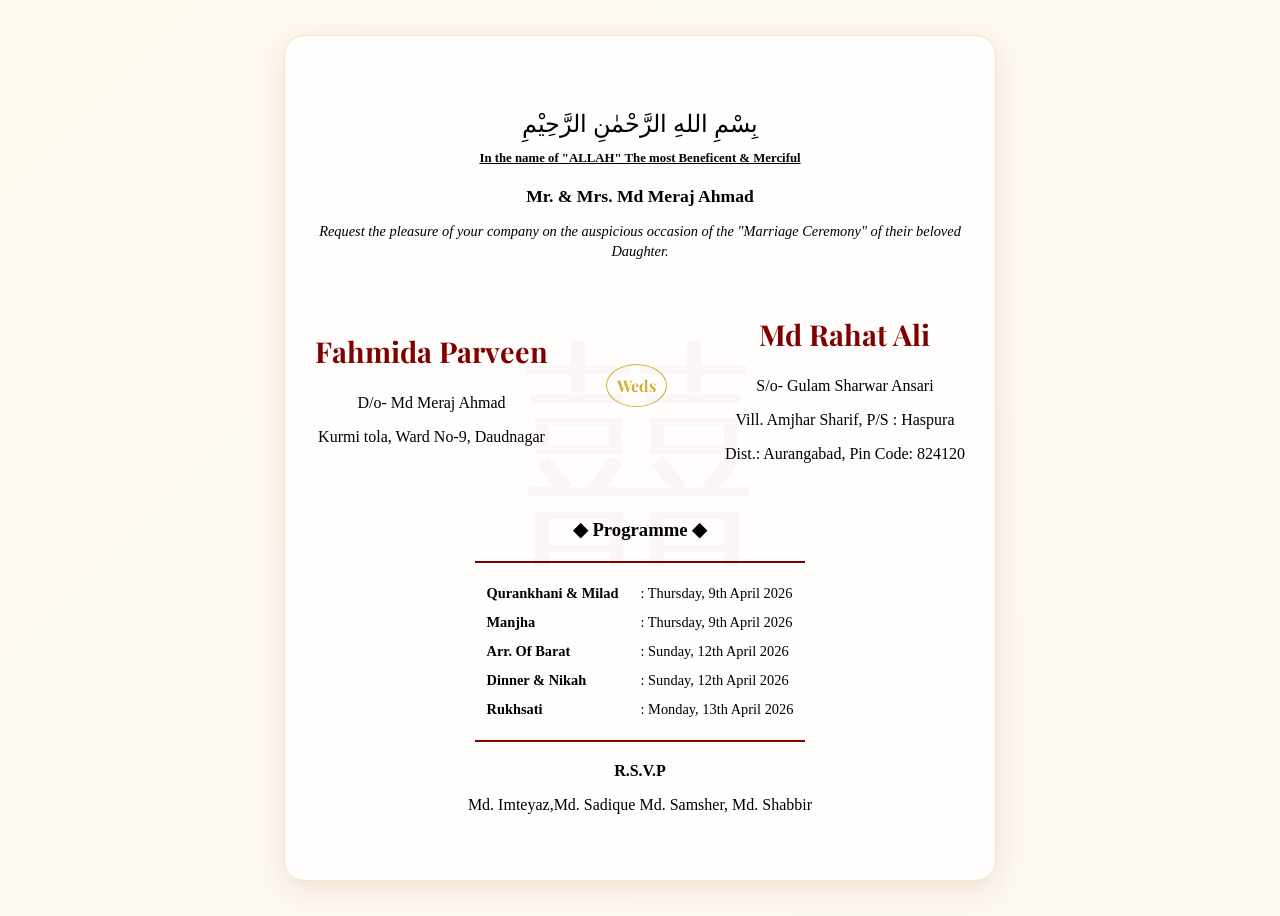
==== index.html @ 36e2f225 "Update and rename html.html to index.html" ====
<!DOCTYPE html>
<html lang="en">
<head>
    <meta charset="UTF-8">
    <meta name="viewport" content="width=device-width, initial-scale=1.0">
    <title>Wedding Invitation | April 12, 2026</title>
    
    <link href="https://fonts.googleapis.com/css2?family=Playfair+Display:ital,wght@0,700;1,400&family=Poppins:wght@300;400;600&display=swap" rel="stylesheet">
    
    <link rel="stylesheet" href="style.css">
</head>
<body>

    <div class="card-container">
    <div class="card-header">
        <p class="bismillah-urdu">بِسْمِ اللهِ الرَّحْمٰنِ الرَّحِيْمِ</p>
        <p class="bismillah-english">In the name of "ALLAH" The most Beneficent & Merciful</p>
        <p class="hosts">Mr. & Mrs. Md Meraj Ahmad</p>
        <p class="invitation-text">Request the pleasure of your company on the auspicious occasion of the "Marriage Ceremony" of their beloved Daughter.</p>
    </div>

    <div class="names-row">
        <div class="person">
            <h2 class="bride-name">Fahmida Parveen</h2>
            <p>D/o- Md Meraj Ahmad</p>
            <p>Kurmi tola, Ward No-9, Daudnagar</p>
        </div>

        <div class="weds-circle">
            <span>Weds</span>
        </div>

        <div class="person">
            <h2 class="groom-name">Md Rahat Ali</h2>
            <p>S/o- Gulam Sharwar Ansari</p>
            <p>Vill. Amjhar Sharif, P/S : Haspura</p> 
            <p>Dist.: Aurangabad, Pin Code: 824120</p>
        </div>
    </div>

    <div class="programme">
        <h3 class="title">◆ Programme ◆</h3>
        <table class="schedule-table">
            <tr><td><strong>Qurankhani & Milad</strong></td><td>: Thursday, 9th April 2026</td></tr>
            <tr><td><strong>Manjha</strong></td><td>: Thursday, 9th April 2026</td></tr>
            <tr><td><strong>Arr. Of Barat</strong></td><td>: Sunday, 12th April 2026</td></tr>
            <tr><td><strong>Dinner & Nikah</strong></td><td>: Sunday, 12th April 2026</td></tr>
            <tr><td><strong>Rukhsati</strong></td><td>: Monday, 13th April 2026</td></tr>
        </table>
    </div>

    <div class="rsvp-section">
        <p><strong>R.S.V.P</strong></p>
        <p>Md. Imteyaz,Md. Sadique Md. Samsher, Md. Shabbir</p>
    </div>
    
</div>
    <script src="script.js"></script>

</body>

</html>
---- style.css ----
.card-container {
    background-color: #fff;
    border: 3px solid #800000; /* Deep Maroon like the photo */
    max-width: 700px;
    margin: 20px auto;
    padding: 30px;
    box-shadow: 0 0 20px rgba(0,0,0,0.1);
    text-align: center;
}

.bismillah-urdu { font-size: 1.5rem; margin-bottom: 5px; }
.bismillah-english { font-size: 0.8rem; font-weight: bold; text-decoration: underline; margin-bottom: 20px; }

.hosts { font-weight: bold; font-size: 1.1rem; margin-bottom: 5px; }
.invitation-text { font-size: 0.9rem; font-style: italic; margin-bottom: 30px; line-height: 1.4; }

.names-row {
    display: flex;
    justify-content: space-between;
    align-items: center;
    margin-bottom: 40px;
}

.person h2 {
    font-family: 'Playfair Display', serif;
    color: #800000;
    font-size: 1.8rem;
}

.weds-circle {
    border: 1px solid #d4af37;
    border-radius: 50%;
    padding: 10px;
    font-family: 'Playfair Display', serif;
    color: #d4af37;
    font-weight: bold;
}

.schedule-table {
    margin: 20px auto;
    text-align: left;
    font-size: 0.9rem;
    border-top: 2px solid #800000;
    border-bottom: 2px solid #800000;
    padding: 15px 0;
}

.schedule-table td { padding: 5px 10px; }
.travel-box {
    margin-top: 20px;
    font-size: 0.85rem;
    color: #555;
    background: #fdf2f2;
    padding: 10px;
    border-radius: 5px;
}
body {
    /* A soft, luxurious blend of cream and very pale maroon */
    background: linear-gradient(135deg, #fff9f0, #fcf8f2, #fdf2f2, #fff9f0);
    background-size: 400% 400%;
    animation: gradientBG 12s ease infinite; /* Slow, natural movement */
    display: flex;
    justify-content: center;
    align-items: center;
    min-height: 100vh;
}

@keyframes gradientBG {
    0% { background-position: 0% 50%; }
    50% { background-position: 100% 50%; }
    100% { background-position: 0% 50%; }
}
.card-container {
    background: rgba(255, 255, 255, 0.85); /* Semi-transparent white */
    backdrop-filter: blur(10px); /* Frosted glass effect */
    -webkit-backdrop-filter: blur(10px); 
    border: 1px solid rgba(212, 175, 55, 0.3); /* Very thin gold border */
    border-radius: 20px;
    padding: 50px 30px;
    max-width: 650px;
    box-shadow: 0 8px 32px 0 rgba(128, 0, 0, 0.1); /* Soft maroon shadow */
    text-align: center;
}
/* Adding a subtle "Weds" watermark in the background of the card */
.card-container::before {
    content: "囍"; /* Traditional symbol of Double Happiness or use "Weds" */
    position: absolute;
    top: 50%;
    left: 50%;
    transform: translate(-50%, -50%);
    font-size: 15rem;
    color: rgba(128, 0, 0, 0.03); /* Extremely faint maroon */
    z-index: -1; /* Keeps it behind the text */
    pointer-events: none;
}
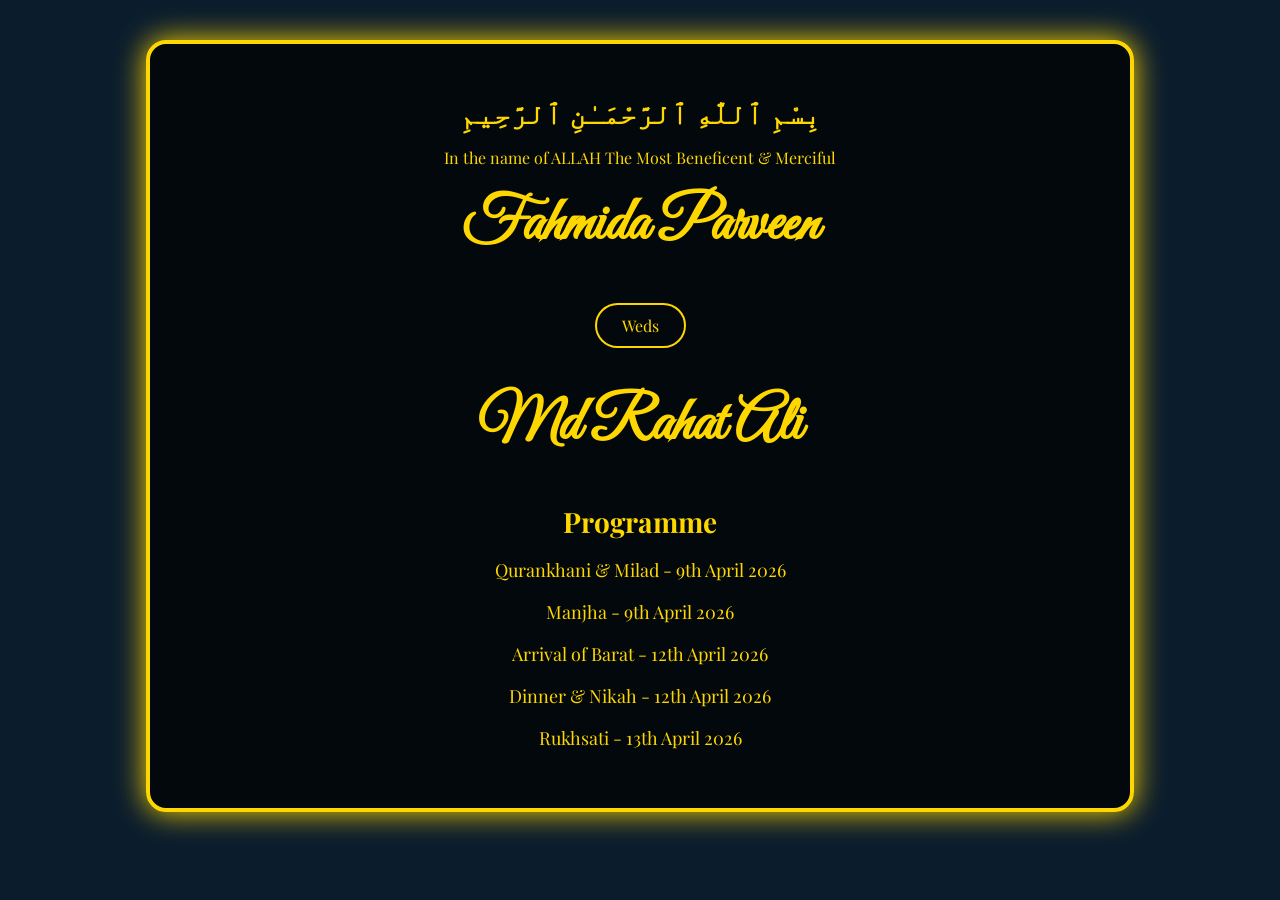
==== commit 65714739: "Update index.html" ====
--- a/index.html
+++ b/index.html
@@ -1,62 +1,93 @@
 <!DOCTYPE html>
-<html lang="en">
+<html>
 <head>
-    <meta charset="UTF-8">
-    <meta name="viewport" content="width=device-width, initial-scale=1.0">
-    <title>Wedding Invitation | April 12, 2026</title>
-    
-    <link href="https://fonts.googleapis.com/css2?family=Playfair+Display:ital,wght@0,700;1,400&family=Poppins:wght@300;400;600&display=swap" rel="stylesheet">
-    
-    <link rel="stylesheet" href="style.css">
+<title>Wedding Invitation</title>
+
+<link href="https://fonts.googleapis.com/css2?family=Playfair+Display:wght@400;700&family=Great+Vibes&display=swap" rel="stylesheet">
+
+<style>
+body {
+    margin: 0;
+    padding: 0;
+    background: #0b1c2d;
+    font-family: 'Playfair Display', serif;
+    color: gold;
+    text-align: center;
+}
+
+.container {
+    border: 4px solid gold;
+    margin: 40px auto;
+    padding: 40px;
+    width: 85%;
+    max-width: 900px;
+    background: rgba(0,0,0,0.7);
+    box-shadow: 0 0 30px gold;
+    border-radius: 20px;
+}
+
+h1 {
+    font-family: 'Great Vibes', cursive;
+    font-size: 60px;
+    margin: 20px 0;
+}
+
+h2 {
+    font-size: 28px;
+    margin: 10px 0;
+}
+
+.weds {
+    border: 2px solid gold;
+    display: inline-block;
+    padding: 10px 25px;
+    border-radius: 50px;
+    margin: 20px;
+}
+
+.program {
+    margin-top: 40px;
+    font-size: 18px;
+}
+
+.fade {
+    animation: fadeIn 2s ease-in;
+}
+
+@keyframes fadeIn {
+    from {opacity: 0;}
+    to {opacity: 1;}
+}
+
+@media(max-width:600px){
+    h1 {font-size: 40px;}
+}
+</style>
+
 </head>
 <body>
 
-    <div class="card-container">
-    <div class="card-header">
-        <p class="bismillah-urdu">بِسْمِ اللهِ الرَّحْمٰنِ الرَّحِيْمِ</p>
-        <p class="bismillah-english">In the name of "ALLAH" The most Beneficent & Merciful</p>
-        <p class="hosts">Mr. & Mrs. Md Meraj Ahmad</p>
-        <p class="invitation-text">Request the pleasure of your company on the auspicious occasion of the "Marriage Ceremony" of their beloved Daughter.</p>
-    </div>
+<div class="container fade">
 
-    <div class="names-row">
-        <div class="person">
-            <h2 class="bride-name">Fahmida Parveen</h2>
-            <p>D/o- Md Meraj Ahmad</p>
-            <p>Kurmi tola, Ward No-9, Daudnagar</p>
-        </div>
+<h2>بِسْمِ ٱللَّٰهِ ٱلرَّحْمَـٰنِ ٱلرَّحِيمِ</h2>
+<p>In the name of ALLAH The Most Beneficent & Merciful</p>
 
-        <div class="weds-circle">
-            <span>Weds</span>
-        </div>
+<h1>Fahmida Parveen</h1>
 
-        <div class="person">
-            <h2 class="groom-name">Md Rahat Ali</h2>
-            <p>S/o- Gulam Sharwar Ansari</p>
-            <p>Vill. Amjhar Sharif, P/S : Haspura</p> 
-            <p>Dist.: Aurangabad, Pin Code: 824120</p>
-        </div>
-    </div>
+<div class="weds">Weds</div>
 
-    <div class="programme">
-        <h3 class="title">◆ Programme ◆</h3>
-        <table class="schedule-table">
-            <tr><td><strong>Qurankhani & Milad</strong></td><td>: Thursday, 9th April 2026</td></tr>
-            <tr><td><strong>Manjha</strong></td><td>: Thursday, 9th April 2026</td></tr>
-            <tr><td><strong>Arr. Of Barat</strong></td><td>: Sunday, 12th April 2026</td></tr>
-            <tr><td><strong>Dinner & Nikah</strong></td><td>: Sunday, 12th April 2026</td></tr>
-            <tr><td><strong>Rukhsati</strong></td><td>: Monday, 13th April 2026</td></tr>
-        </table>
-    </div>
+<h1>Md Rahat Ali</h1>
 
-    <div class="rsvp-section">
-        <p><strong>R.S.V.P</strong></p>
-        <p>Md. Imteyaz,Md. Sadique Md. Samsher, Md. Shabbir</p>
-    </div>
-    
+<div class="program">
+<h2>Programme</h2>
+<p>Qurankhani & Milad - 9th April 2026</p>
+<p>Manjha - 9th April 2026</p>
+<p>Arrival of Barat - 12th April 2026</p>
+<p>Dinner & Nikah - 12th April 2026</p>
+<p>Rukhsati - 13th April 2026</p>
 </div>
-    <script src="script.js"></script>
+
+</div>
 
 </body>
-
 </html>
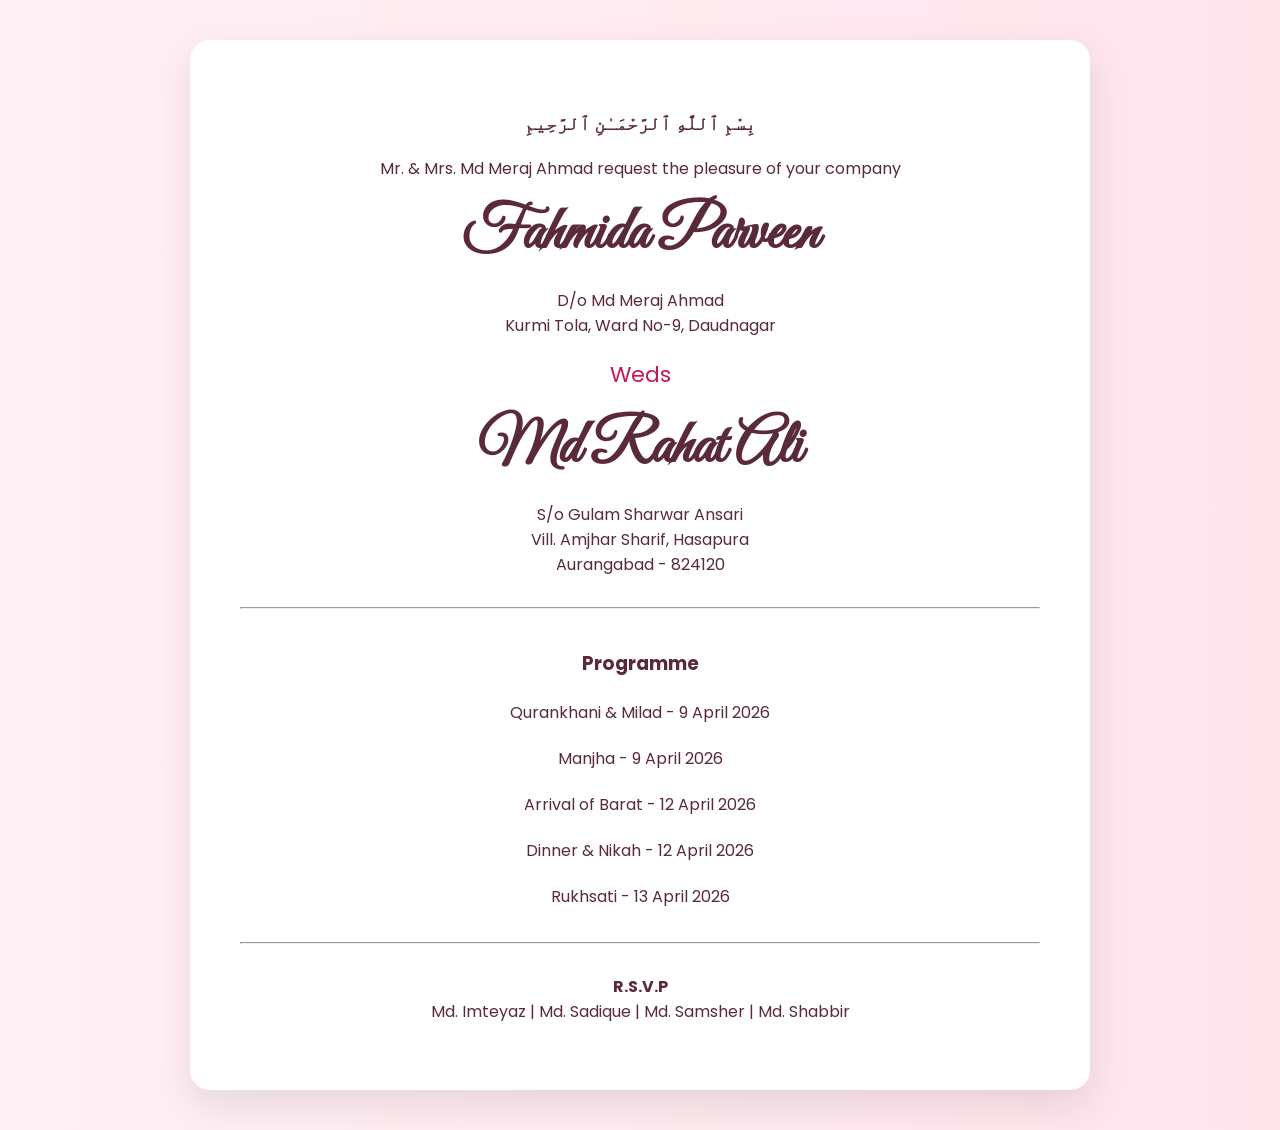
==== commit 97bcd9a8: "Update index.html" ====
--- a/index.html
+++ b/index.html
@@ -2,92 +2,69 @@
 <html>
 <head>
 <title>Wedding Invitation</title>
-
-<link href="https://fonts.googleapis.com/css2?family=Playfair+Display:wght@400;700&family=Great+Vibes&display=swap" rel="stylesheet">
-
+<link href="https://fonts.googleapis.com/css2?family=Great+Vibes&family=Poppins:wght@300;500&display=swap" rel="stylesheet">
 <style>
-body {
-    margin: 0;
-    padding: 0;
-    background: #0b1c2d;
-    font-family: 'Playfair Display', serif;
-    color: gold;
-    text-align: center;
+body{
+    margin:0;
+    background:linear-gradient(to right,#fff1f5,#ffe4ec);
+    font-family:'Poppins',sans-serif;
+    text-align:center;
+    color:#5a2a3b;
 }
-
-.container {
-    border: 4px solid gold;
-    margin: 40px auto;
-    padding: 40px;
-    width: 85%;
-    max-width: 900px;
-    background: rgba(0,0,0,0.7);
-    box-shadow: 0 0 30px gold;
-    border-radius: 20px;
+.card{
+    margin:40px auto;
+    padding:50px;
+    width:90%;
+    max-width:800px;
+    background:white;
+    border-radius:20px;
+    box-shadow:0 15px 40px rgba(0,0,0,0.1);
 }
-
-h1 {
-    font-family: 'Great Vibes', cursive;
-    font-size: 60px;
-    margin: 20px 0;
+h1{
+    font-family:'Great Vibes',cursive;
+    font-size:60px;
+    margin:10px 0;
 }
-
-h2 {
-    font-size: 28px;
-    margin: 10px 0;
+.weds{
+    margin:20px;
+    font-size:22px;
+    color:#c2185b;
 }
-
-.weds {
-    border: 2px solid gold;
-    display: inline-block;
-    padding: 10px 25px;
-    border-radius: 50px;
-    margin: 20px;
+.section{
+    margin-top:40px;
+    line-height:30px;
 }
-
-.program {
-    margin-top: 40px;
-    font-size: 18px;
-}
-
-.fade {
-    animation: fadeIn 2s ease-in;
-}
-
-@keyframes fadeIn {
-    from {opacity: 0;}
-    to {opacity: 1;}
-}
-
-@media(max-width:600px){
-    h1 {font-size: 40px;}
+hr{
+    margin:30px 0;
 }
 </style>
-
 </head>
 <body>
-
-<div class="container fade">
-
-<h2>بِسْمِ ٱللَّٰهِ ٱلرَّحْمَـٰنِ ٱلرَّحِيمِ</h2>
-<p>In the name of ALLAH The Most Beneficent & Merciful</p>
+<div class="card">
+<h3>بِسْمِ ٱللَّٰهِ ٱلرَّحْمَـٰنِ ٱلرَّحِيمِ</h3>
+<p>Mr. & Mrs. Md Meraj Ahmad request the pleasure of your company</p>
 
 <h1>Fahmida Parveen</h1>
+<p>D/o Md Meraj Ahmad<br>Kurmi Tola, Ward No-9, Daudnagar</p>
 
 <div class="weds">Weds</div>
 
 <h1>Md Rahat Ali</h1>
+<p>S/o Gulam Sharwar Ansari<br>Vill. Amjhar Sharif, Hasapura<br>Aurangabad - 824120</p>
 
-<div class="program">
-<h2>Programme</h2>
-<p>Qurankhani & Milad - 9th April 2026</p>
-<p>Manjha - 9th April 2026</p>
-<p>Arrival of Barat - 12th April 2026</p>
-<p>Dinner & Nikah - 12th April 2026</p>
-<p>Rukhsati - 13th April 2026</p>
+<hr>
+
+<div class="section">
+<h3>Programme</h3>
+<p>Qurankhani & Milad - 9 April 2026</p>
+<p>Manjha - 9 April 2026</p>
+<p>Arrival of Barat - 12 April 2026</p>
+<p>Dinner & Nikah - 12 April 2026</p>
+<p>Rukhsati - 13 April 2026</p>
 </div>
 
+<hr>
+<p><b>R.S.V.P</b><br>Md. Imteyaz | Md. Sadique | Md. Samsher | Md. Shabbir</p>
 </div>
-
 </body>
 </html>
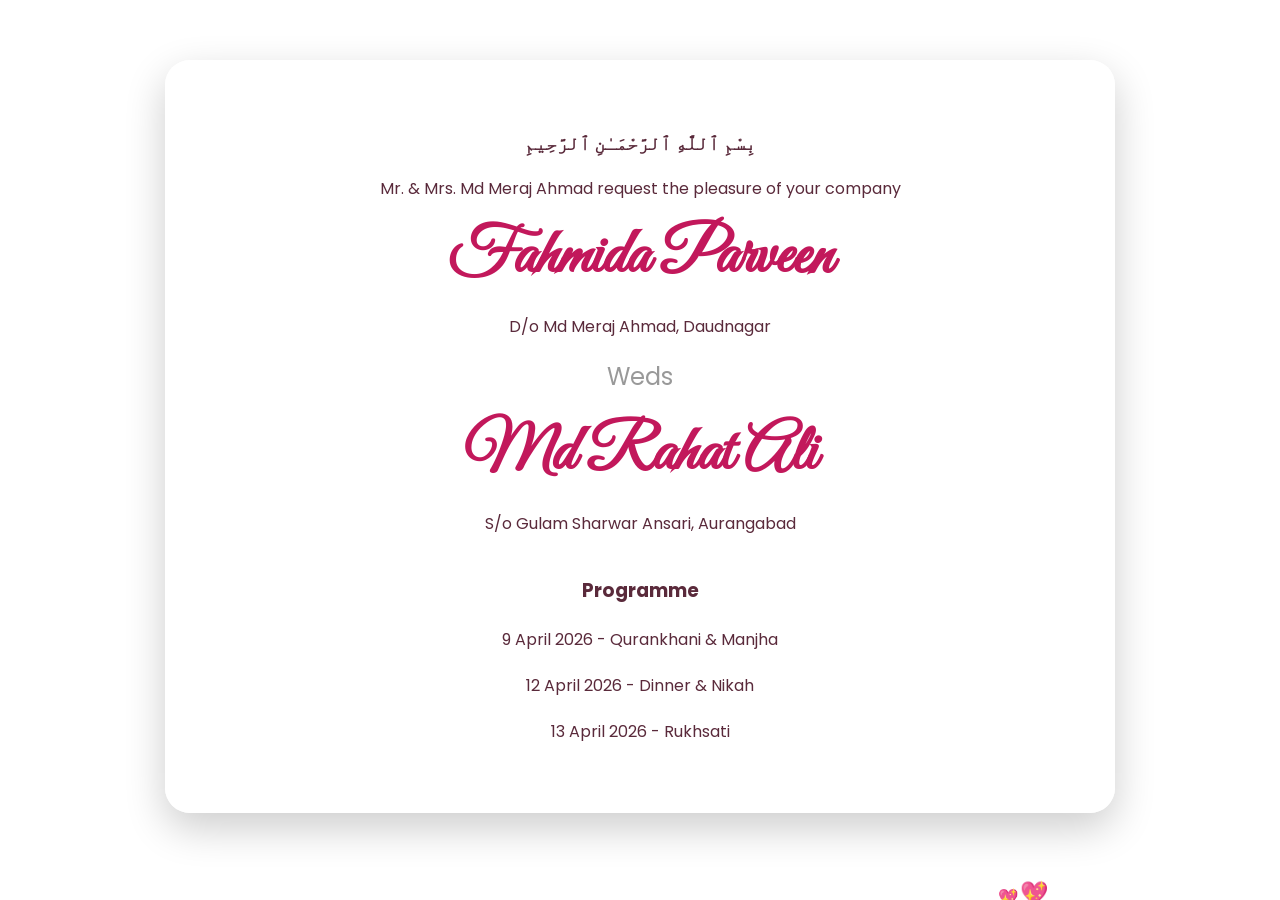
==== commit 22921d68: "Update index.html" ====
--- a/index.html
+++ b/index.html
@@ -1,70 +1,141 @@
 <!DOCTYPE html>
 <html>
 <head>
-<title>Wedding Invitation</title>
+<title>Romantic Wedding Invitation</title>
+
 <link href="https://fonts.googleapis.com/css2?family=Great+Vibes&family=Poppins:wght@300;500&display=swap" rel="stylesheet">
+
 <style>
 body{
     margin:0;
-    background:linear-gradient(to right,#fff1f5,#ffe4ec);
     font-family:'Poppins',sans-serif;
     text-align:center;
+    background:url('https://images.unsplash.com/photo-1522673607200-164d1b6ce486') no-repeat center center/cover;
+    overflow-x:hidden;
     color:#5a2a3b;
 }
+
+/* Glass Card */
 .card{
-    margin:40px auto;
+    margin:60px auto;
     padding:50px;
     width:90%;
-    max-width:800px;
-    background:white;
-    border-radius:20px;
-    box-shadow:0 15px 40px rgba(0,0,0,0.1);
+    max-width:850px;
+    background:rgba(255,255,255,0.85);
+    backdrop-filter:blur(10px);
+    border-radius:25px;
+    box-shadow:0 15px 40px rgba(0,0,0,0.2);
+    animation:fadeIn 2s ease-in-out;
 }
+
 h1{
     font-family:'Great Vibes',cursive;
-    font-size:60px;
+    font-size:65px;
     margin:10px 0;
-}
-.weds{
-    margin:20px;
-    font-size:22px;
     color:#c2185b;
 }
+
+.weds{
+    font-size:24px;
+    margin:20px;
+    color:#999;
+}
+
 .section{
     margin-top:40px;
     line-height:30px;
 }
-hr{
-    margin:30px 0;
+
+.countdown{
+    margin-top:30px;
+    font-size:22px;
+    color:#c2185b;
+}
+
+button{
+    margin-top:30px;
+    padding:10px 25px;
+    border:none;
+    background:#c2185b;
+    color:white;
+    border-radius:20px;
+    cursor:pointer;
+    font-size:16px;
+}
+
+/* Floating Hearts */
+.heart{
+    position:fixed;
+    bottom:-10px;
+    font-size:20px;
+    animation:floatUp 6s linear infinite;
+    color:pink;
+}
+
+@keyframes floatUp{
+    0%{transform:translateY(0); opacity:1;}
+    100%{transform:translateY(-800px); opacity:0;}
+}
+
+@keyframes fadeIn{
+    from{opacity:0; transform:translateY(20px);}
+    to{opacity:1; transform:translateY(0);}
 }
 </style>
 </head>
+
 <body>
+
 <div class="card">
+
 <h3>بِسْمِ ٱللَّٰهِ ٱلرَّحْمَـٰنِ ٱلرَّحِيمِ</h3>
 <p>Mr. & Mrs. Md Meraj Ahmad request the pleasure of your company</p>
 
 <h1>Fahmida Parveen</h1>
-<p>D/o Md Meraj Ahmad<br>Kurmi Tola, Ward No-9, Daudnagar</p>
+<p>D/o Md Meraj Ahmad, Daudnagar</p>
 
 <div class="weds">Weds</div>
 
 <h1>Md Rahat Ali</h1>
-<p>S/o Gulam Sharwar Ansari<br>Vill. Amjhar Sharif, Hasapura<br>Aurangabad - 824120</p>
-
-<hr>
+<p>S/o Gulam Sharwar Ansari, Aurangabad</p>
 
 <div class="section">
 <h3>Programme</h3>
-<p>Qurankhani & Milad - 9 April 2026</p>
-<p>Manjha - 9 April 2026</p>
-<p>Arrival of Barat - 12 April 2026</p>
-<p>Dinner & Nikah - 12 April 2026</p>
-<p>Rukhsati - 13 April 2026</p>
+<p>9 April 2026 - Qurankhani & Manjha</p>
+<p>12 April 2026 - Dinner & Nikah</p>
+<p>13 April 2026 - Rukhsati</p>
 </div>
 
-<hr>
-<p><b>R.S.V.P</b><br>Md. Imteyaz | Md. Sadique | Md. Samsher | Md. Shabbir</p>
 </div>
+
+<script>
+// Countdown
+var x = setInterval(function() {
+var now = new Date().getTime();
+var distance = weddingDate - now;
+var days = Math.floor(distance / (1000*60*60*24));
+document.getElementById("countdown").innerHTML =
+days + " Days Left For The Big Day ❤️";
+if(distance < 0){
+clearInterval(x);
+document.getElementById("countdown").innerHTML =
+"Wedding Day Has Arrived 💍";
+}
+},1000);
+
+
+
+// Floating hearts generator
+setInterval(function(){
+var heart = document.createElement("div");
+heart.className="heart";
+heart.innerHTML="💖";
+heart.style.left=Math.random()*100+"vw";
+heart.style.fontSize=(Math.random()*20+15)+"px";
+document.body.appendChild(heart);
+setTimeout(function(){heart.remove();},6000);
+},500);
+</script>
+
 </body>
 </html>
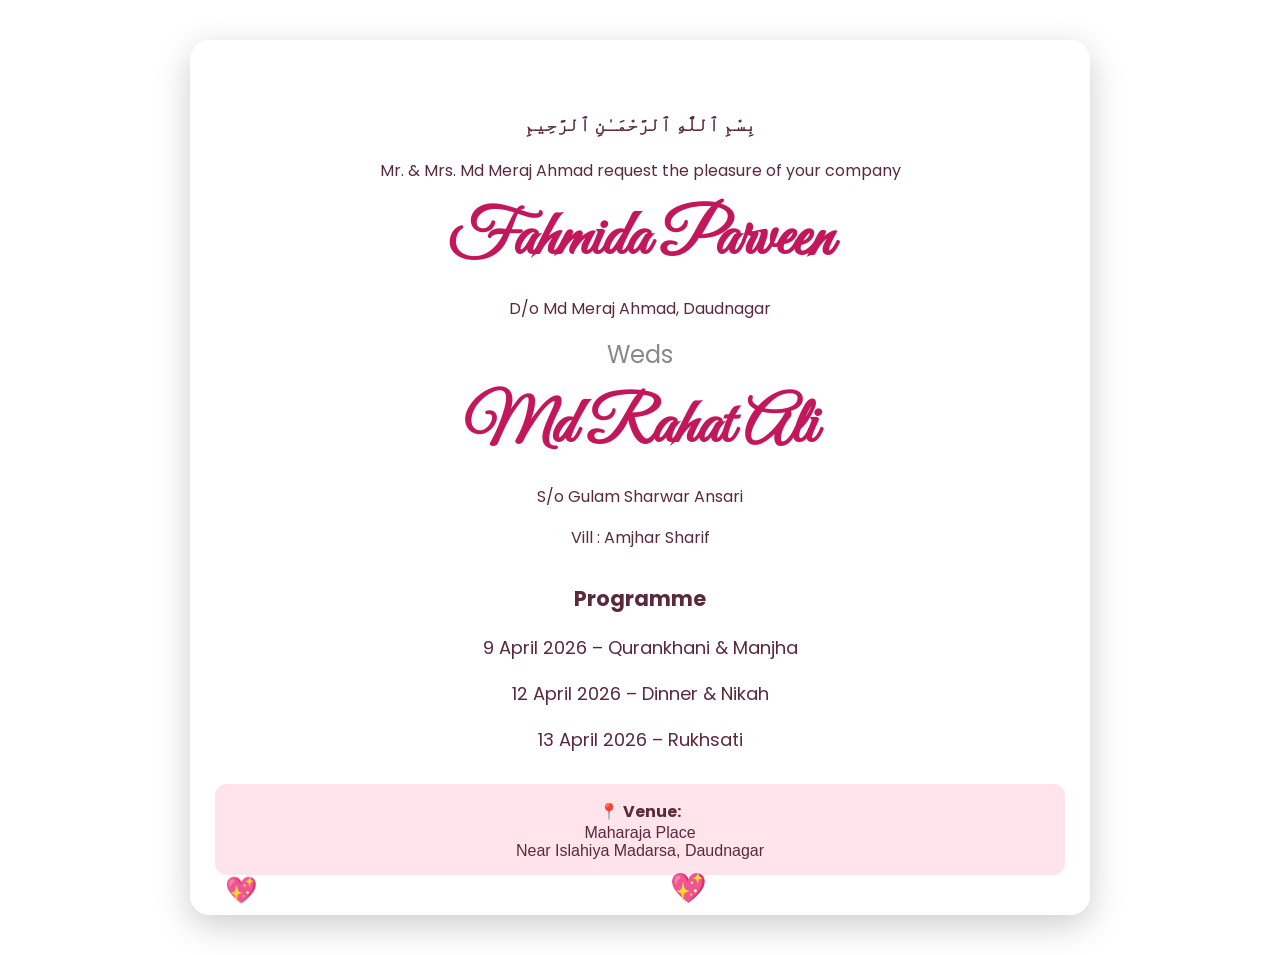
==== commit d3599262: "Update index.html" ====
--- a/index.html
+++ b/index.html
@@ -1,7 +1,8 @@
 <!DOCTYPE html>
 <html>
 <head>
-<title>Romantic Wedding Invitation</title>
+<meta name="viewport" content="width=device-width, initial-scale=1.0">
+<title>Wedding Invitation</title>
 
 <link href="https://fonts.googleapis.com/css2?family=Great+Vibes&family=Poppins:wght@300;500&display=swap" rel="stylesheet">
 
@@ -11,63 +12,58 @@
     font-family:'Poppins',sans-serif;
     text-align:center;
     background:url('https://images.unsplash.com/photo-1522673607200-164d1b6ce486') no-repeat center center/cover;
-    overflow-x:hidden;
     color:#5a2a3b;
 }
 
-/* Glass Card */
+/* Responsive Card */
 .card{
-    margin:60px auto;
-    padding:50px;
+    margin:40px auto;
+    padding:40px 25px;
     width:90%;
     max-width:850px;
-    background:rgba(255,255,255,0.85);
-    backdrop-filter:blur(10px);
-    border-radius:25px;
-    box-shadow:0 15px 40px rgba(0,0,0,0.2);
-    animation:fadeIn 2s ease-in-out;
+    background:rgba(255,255,255,0.9);
+    backdrop-filter:blur(8px);
+    border-radius:20px;
+    box-shadow:0 10px 35px rgba(0,0,0,0.2);
+    animation:fadeIn 1.5s ease-in-out;
 }
 
 h1{
     font-family:'Great Vibes',cursive;
-    font-size:65px;
+    font-size:clamp(35px, 8vw, 65px);
     margin:10px 0;
     color:#c2185b;
 }
 
 .weds{
-    font-size:24px;
-    margin:20px;
-    color:#999;
+    font-size:clamp(18px, 4vw, 24px);
+    margin:15px;
+    color:#888;
 }
 
 .section{
-    margin-top:40px;
-    line-height:30px;
+    margin-top:35px;
+    line-height:28px;
+    font-size:clamp(14px, 3.5vw, 18px);
 }
 
-.countdown{
+.venue{
     margin-top:30px;
-    font-size:22px;
-    color:#c2185b;
+    padding:15px;
+    background:#ffe4ec;
+    border-radius:12px;
+    font-weight:500;
 }
 
-button{
+h3{
     margin-top:30px;
-    padding:10px 25px;
-    border:none;
-    background:#c2185b;
-    color:white;
-    border-radius:20px;
-    cursor:pointer;
-    font-size:16px;
 }
 
-/* Floating Hearts */
+/* Floating hearts */
 .heart{
     position:fixed;
     bottom:-10px;
-    font-size:20px;
+    font-size:18px;
     animation:floatUp 6s linear infinite;
     color:pink;
 }
@@ -80,6 +76,13 @@
 @keyframes fadeIn{
     from{opacity:0; transform:translateY(20px);}
     to{opacity:1; transform:translateY(0);}
+}
+
+/* Mobile spacing improvement */
+@media (max-width:600px){
+    .card{
+        padding:30px 15px;
+    }
 }
 </style>
 </head>
@@ -97,44 +100,35 @@
 <div class="weds">Weds</div>
 
 <h1>Md Rahat Ali</h1>
-<p>S/o Gulam Sharwar Ansari, Aurangabad</p>
+<p>S/o Gulam Sharwar Ansari</p>
+<p>Vill : Amjhar Sharif</p>
 
 <div class="section">
 <h3>Programme</h3>
-<p>9 April 2026 - Qurankhani & Manjha</p>
-<p>12 April 2026 - Dinner & Nikah</p>
-<p>13 April 2026 - Rukhsati</p>
+<p>9 April 2026 – Qurankhani & Manjha</p>
+<p>12 April 2026 – Dinner & Nikah</p>
+<p>13 April 2026 – Rukhsati</p>
+</div>
+
+<div class="venue">
+📍 <b>Venue:</b><br>
+Maharaja Place<br>
+Near Islahiya Madarsa, Daudnagar
 </div>
 
 </div>
 
 <script>
-// Countdown
-var x = setInterval(function() {
-var now = new Date().getTime();
-var distance = weddingDate - now;
-var days = Math.floor(distance / (1000*60*60*24));
-document.getElementById("countdown").innerHTML =
-days + " Days Left For The Big Day ❤️";
-if(distance < 0){
-clearInterval(x);
-document.getElementById("countdown").innerHTML =
-"Wedding Day Has Arrived 💍";
-}
-},1000);
-
-
-
-// Floating hearts generator
+// Floating hearts
 setInterval(function(){
 var heart = document.createElement("div");
 heart.className="heart";
 heart.innerHTML="💖";
 heart.style.left=Math.random()*100+"vw";
-heart.style.fontSize=(Math.random()*20+15)+"px";
+heart.style.fontSize=(Math.random()*15+15)+"px";
 document.body.appendChild(heart);
 setTimeout(function(){heart.remove();},6000);
-},500);
+},700);
 </script>
 
 </body>
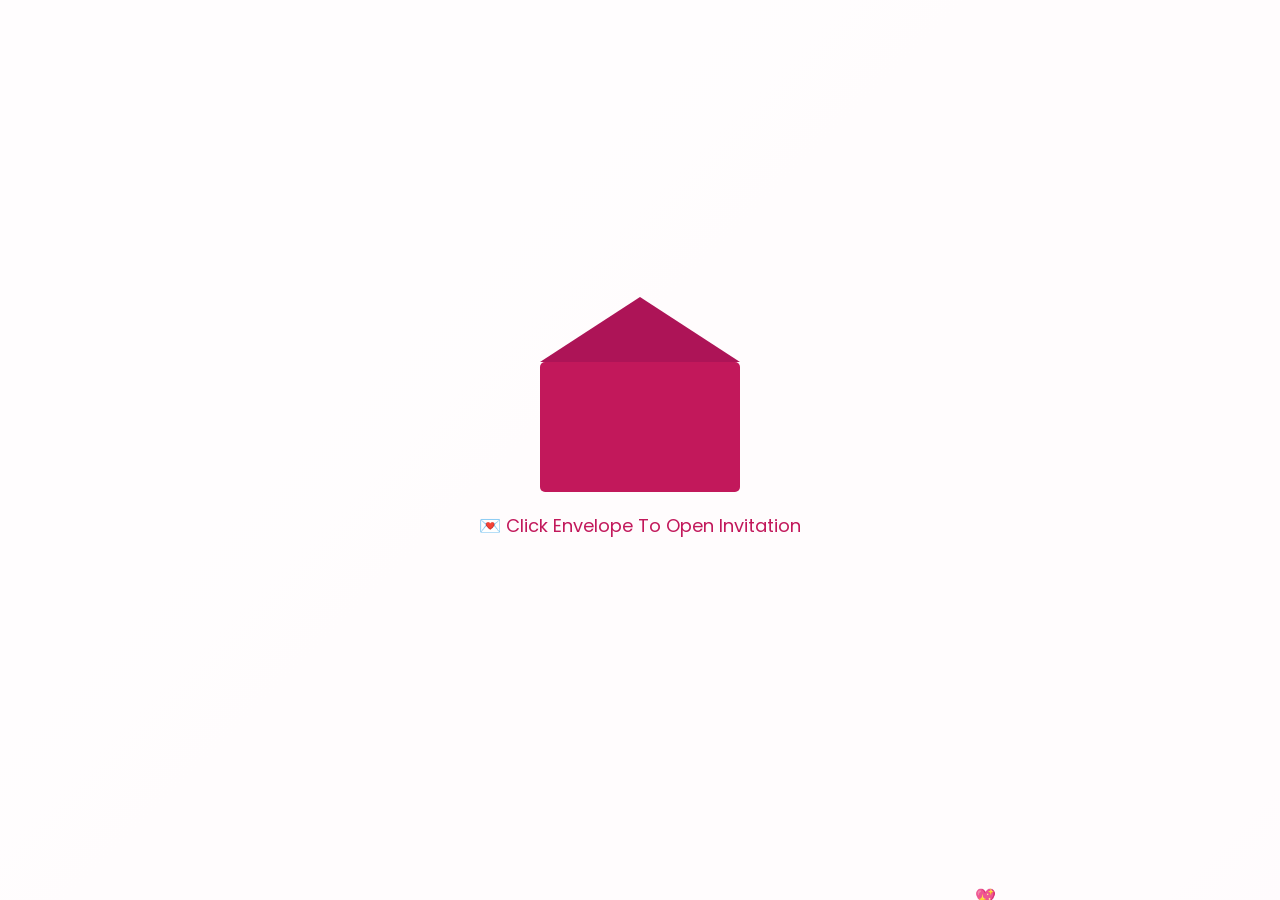
==== commit 276931dc: "Update index.html" ====
--- a/index.html
+++ b/index.html
@@ -11,18 +11,64 @@
     margin:0;
     font-family:'Poppins',sans-serif;
     text-align:center;
-    background:url('https://images.unsplash.com/photo-1522673607200-164d1b6ce486') no-repeat center center/cover;
-    color:#5a2a3b;
+    background:linear-gradient(-45deg,#ffe4ec,#fff1f5,#ffd6e8,#ffeef4);
+    background-size:400% 400%;
+    animation:bgGlow 12s ease infinite;
+    overflow-x:hidden;
 }
 
-/* Responsive Card */
+/* Background Glow Animation */
+@keyframes bgGlow{
+    0%{background-position:0% 50%;}
+    50%{background-position:100% 50%;}
+    100%{background-position:0% 50%;}
+}
+
+/* Envelope Screen */
+.envelope-screen{
+    height:100vh;
+    display:flex;
+    justify-content:center;
+    align-items:center;
+    flex-direction:column;
+    background:rgba(255,255,255,0.9);
+}
+
+.envelope{
+    width:200px;
+    height:130px;
+    background:#c2185b;
+    position:relative;
+    cursor:pointer;
+    border-radius:5px;
+}
+
+.envelope:before{
+    content:"";
+    position:absolute;
+    top:-65px;
+    left:0;
+    width:0;
+    height:0;
+    border-left:100px solid transparent;
+    border-right:100px solid transparent;
+    border-bottom:65px solid #ad1457;
+}
+
+.open-text{
+    margin-top:20px;
+    font-size:18px;
+    color:#c2185b;
+}
+
+/* Card Hidden Initially */
 .card{
+    display:none;
     margin:40px auto;
     padding:40px 25px;
     width:90%;
     max-width:850px;
-    background:rgba(255,255,255,0.9);
-    backdrop-filter:blur(8px);
+    background:rgba(255,255,255,0.95);
     border-radius:20px;
     box-shadow:0 10px 35px rgba(0,0,0,0.2);
     animation:fadeIn 1.5s ease-in-out;
@@ -30,36 +76,29 @@
 
 h1{
     font-family:'Great Vibes',cursive;
-    font-size:clamp(35px, 8vw, 65px);
-    margin:10px 0;
+    font-size:clamp(35px,8vw,65px);
     color:#c2185b;
 }
 
 .weds{
-    font-size:clamp(18px, 4vw, 24px);
     margin:15px;
     color:#888;
+    font-size:20px;
 }
 
 .section{
-    margin-top:35px;
+    margin-top:30px;
     line-height:28px;
-    font-size:clamp(14px, 3.5vw, 18px);
 }
 
 .venue{
-    margin-top:30px;
+    margin-top:25px;
     padding:15px;
     background:#ffe4ec;
     border-radius:12px;
-    font-weight:500;
 }
 
-h3{
-    margin-top:30px;
-}
-
-/* Floating hearts */
+/* Floating Hearts */
 .heart{
     position:fixed;
     bottom:-10px;
@@ -77,19 +116,19 @@
     from{opacity:0; transform:translateY(20px);}
     to{opacity:1; transform:translateY(0);}
 }
-
-/* Mobile spacing improvement */
-@media (max-width:600px){
-    .card{
-        padding:30px 15px;
-    }
-}
 </style>
 </head>
 
 <body>
 
-<div class="card">
+<!-- Envelope First Screen -->
+<div class="envelope-screen" id="envelopeScreen">
+    <div class="envelope" onclick="openCard()"></div>
+    <div class="open-text">💌 Click Envelope To Open Invitation</div>
+</div>
+
+<!-- Main Card -->
+<div class="card" id="mainCard">
 
 <h3>بِسْمِ ٱللَّٰهِ ٱلرَّحْمَـٰنِ ٱلرَّحِيمِ</h3>
 <p>Mr. & Mrs. Md Meraj Ahmad request the pleasure of your company</p>
@@ -100,8 +139,7 @@
 <div class="weds">Weds</div>
 
 <h1>Md Rahat Ali</h1>
-<p>S/o Gulam Sharwar Ansari</p>
-<p>Vill : Amjhar Sharif</p>
+<p>S/o Gulam Sharwar Ansari, Aurangabad</p>
 
 <div class="section">
 <h3>Programme</h3>
@@ -119,9 +157,16 @@
 </div>
 
 <script>
-// Floating hearts
+
+/* Open Envelope */
+function openCard(){
+document.getElementById("envelopeScreen").style.display="none";
+document.getElementById("mainCard").style.display="block";
+}
+
+/* Floating Hearts */
 setInterval(function(){
-var heart = document.createElement("div");
+var heart=document.createElement("div");
 heart.className="heart";
 heart.innerHTML="💖";
 heart.style.left=Math.random()*100+"vw";
@@ -129,6 +174,7 @@
 document.body.appendChild(heart);
 setTimeout(function(){heart.remove();},6000);
 },700);
+
 </script>
 
 </body>
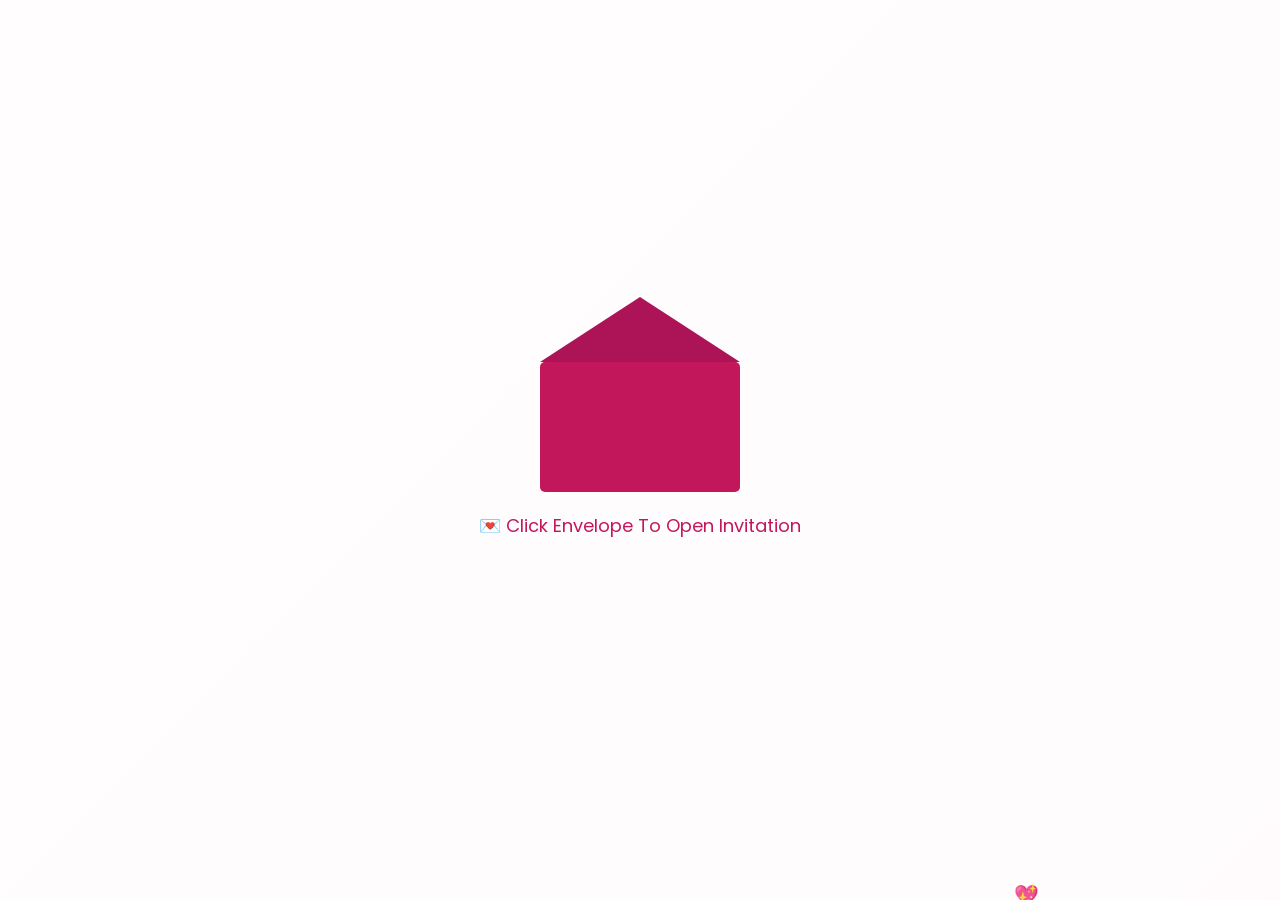
==== commit 4351564c: "Update index.html" ====
--- a/index.html
+++ b/index.html
@@ -134,7 +134,11 @@
 <p>Mr. & Mrs. Md Meraj Ahmad request the pleasure of your company</p>
 
 <h1>Fahmida Parveen</h1>
-<p>D/o Md Meraj Ahmad, Daudnagar</p>
+<p>D/o Md Meraj Ahmad, Daudnagar <br>
+    Contact Number: <br>
+    <a href="tel:+919661914810">+919661914810</a> 
+    <a href="tel:+918051840250">+918051840250</a>
+</p>
 
 <div class="weds">Weds</div>
 
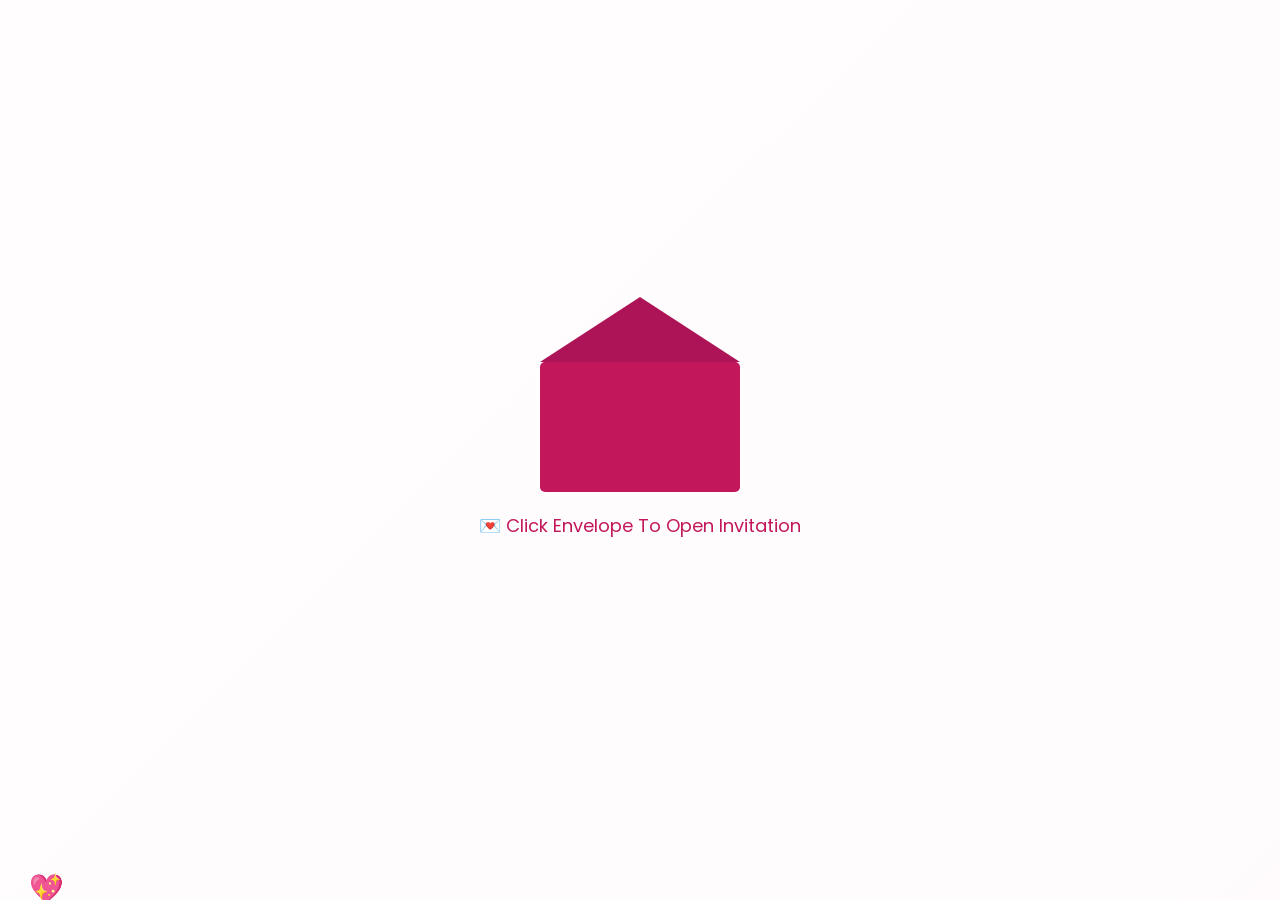
==== commit 2fe817a4: "Update index.html" ====
--- a/index.html
+++ b/index.html
@@ -143,7 +143,8 @@
 <div class="weds">Weds</div>
 
 <h1>Md Rahat Ali</h1>
-<p>S/o Gulam Sharwar Ansari, Aurangabad</p>
+<p>S/o Gulam Sharwar Ansari</p>
+<p> Vill : Amjhar Sharif </p>
 
 <div class="section">
 <h3>Programme</h3>
@@ -183,3 +184,4 @@
 
 </body>
 </html>
+
